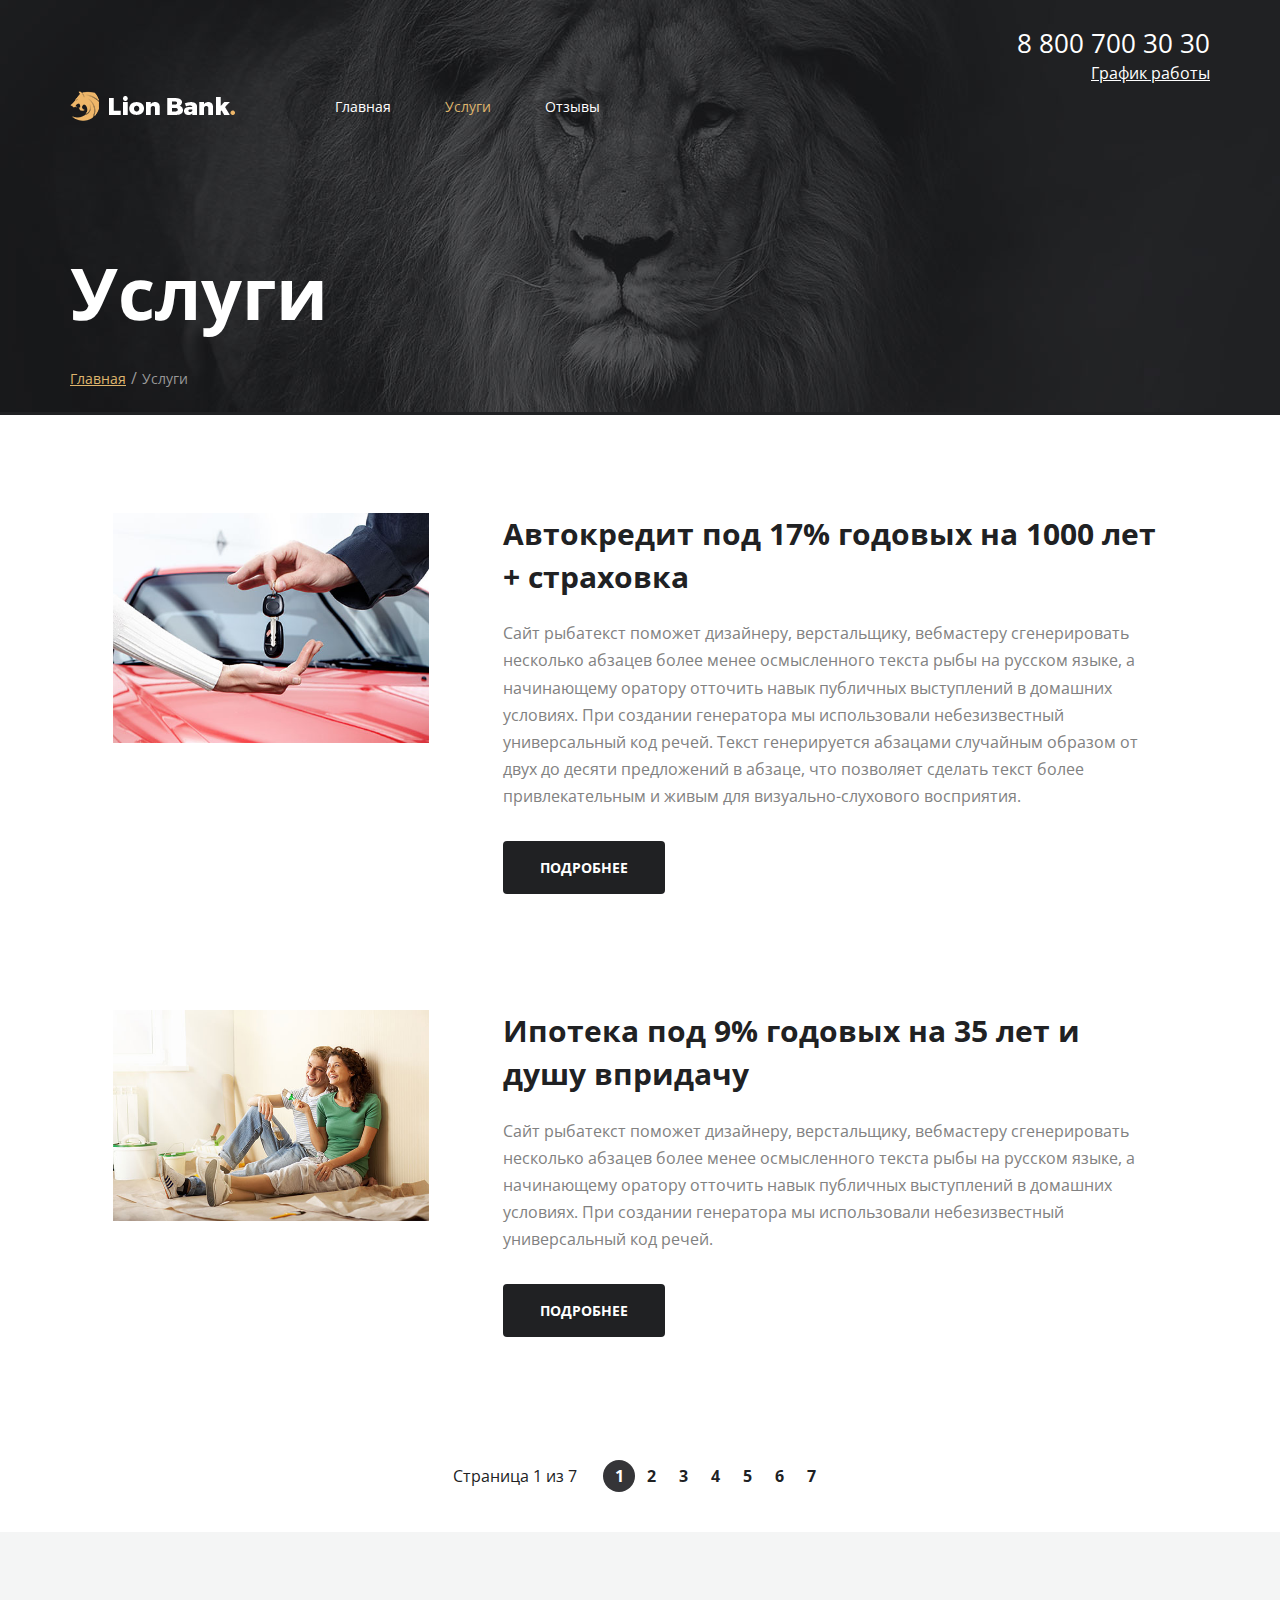
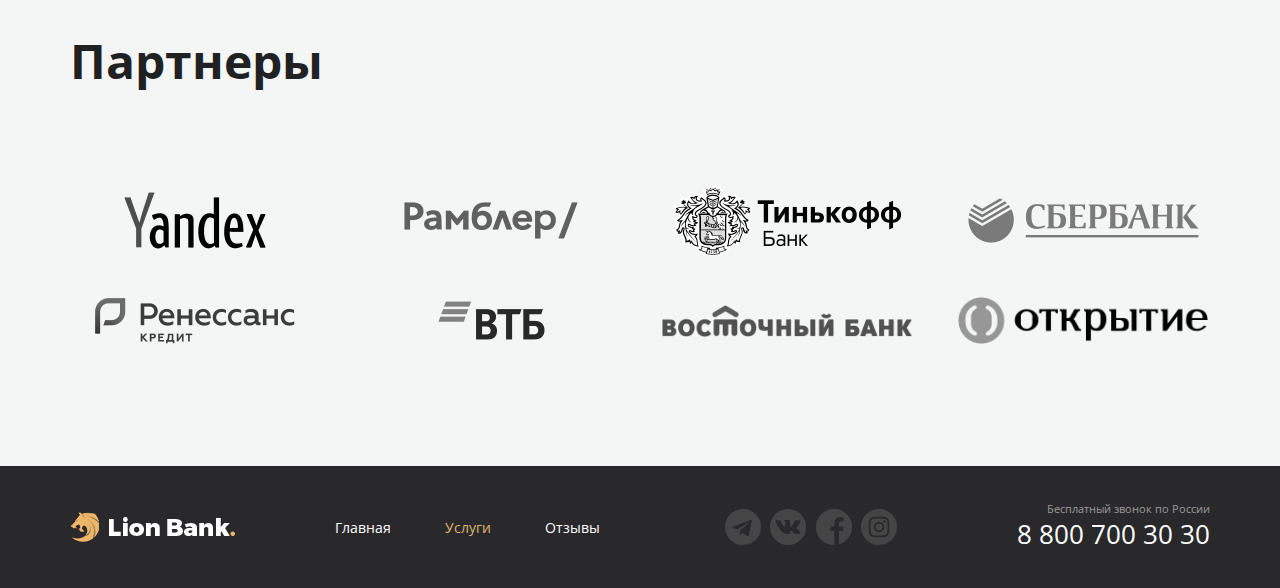
==== services.html @ 111468b6 "Add files via upload" ====
<!DOCTYPE html>
<html lang="ru">
<head>
  <meta charset="UTF-8">
  <meta name="viewport" content="width=1200, initial-scale=1.0">
  <link rel="stylesheet" href="./css/main.css">
  <title>Services</title>
</head>
<body>
  <div class="wrapper">
    <section class="top-line">
      <div class="container top-line__container">
        <header class="header top-line__header">
          <div class="header__col">
           <a href="/" class="logo">
             <img src="./images/logo.png" alt="lion bank logo" class="logo__img">
            </a>
            <nav class="menu">
              <ul class="menu__list">
                <li class="menu__item">
                 <a href="./main.html" class="menu__link">Главная</a>
                </li>
                <li class="menu__item menu__item--active">
                 <a href="./services.html" class="menu__link">Услуги</a>
                </li>
                <li class="menu__item">
                 <a href="./reviews.html" class="menu__link">Отзывы</a>
                </li>
              </ul>
            </nav>
          </div>
          <div class="header__col header__col--align--right">
           <address class="contacts">
             <a href="tel:+78007003030" class="contacts__phone">8 800 700 30 30</a>
             <div class="contact__dropdown-title">
              <a href="#" class=".contact__dropdown-link">
                График работы
              </a>
              <div class="contact__dropdown-menu">
                <div class="contact__dropdown-days">
                      пн-вс: 09:00 - 20:00
                      Обед: 14:00-14:30
                </div>
              </div>
            </div>
           </address>
          </div>
        </header>
        <h1 class="page-title">Услуги</h1>
        <nav class="breadcrumbs">
          <ul class="breadcrumbs__list">
            <li class="breadcrumbs__item">
              <a href="./main.html" class="breadcrumbs__link">Главная</a>
            </li>
            <li class="breadcrumbs__item breadcrumbs__item--active">
              <a href="./services.html" class="breadcrumbs__link">Услуги</a>
            </li>
          </ul>
        </nav>
      </div>
    </section>
    <main class="page-content">
      <div class="container">
        <ul class="services">
          <li class="services__item">
            <a href="#" class="service">
              <div class="service__img">
                <img src="./images/content/service/key.jpg" alt="key" class="service__img-elem">
              </div>
              <div class="service__content">
                <h2 class="service__title">
                  Автокредит под 17% годовых 
                  на 1000 лет + страховка
                </h2>
                <div class="service__desc">
                  <p>
                    Сайт рыбатекст поможет дизайнеру,
                    верстальщику, вебмастеру сгенерировать 
                    несколько абзацев более менее осмысленного 
                    текста рыбы на русском языке, а начинающему 
                    оратору отточить навык публичных выступлений в 
                    домашних условиях. При создании генератора мы 
                    использовали небезизвестный универсальный код речей. 
                    Текст генерируется абзацами случайным образом от двух 
                    до десяти предложений в абзаце, что позволяет сделать 
                    текст более привлекательным и живым для визуально-слухового 
                    восприятия.
                  </p>
                </div>
                <div class="btn btn--color--black service__btn">подробнее</div>
              </div>
            </a>
          </li>
          <li class="services__item">
            <a href="#" class="service">
              <div class="service__img">
                <img src="./images/content/service/couple.jpg" alt="couple" class="service__img-elem">
              </div>
              <div class="service__content">
                <h2 class="service__title">
                  Ипотека под 9% годовых
                  на 35 лет и душу впридачу
                </h2>
                <div class="service__desc">
                  <p>
                    Сайт рыбатекст поможет дизайнеру,
                    верстальщику, вебмастеру сгенерировать 
                    несколько абзацев более менее осмысленного 
                    текста рыбы на русском языке, а начинающему 
                    оратору отточить навык публичных выступлений в 
                    домашних условиях. При создании генератора мы 
                    использовали небезизвестный универсальный код речей.
                  </p>
                </div>
                <div class="btn btn--color--black service__btn">подробнее</div>
              </div>
            </a>
          </li>
        </ul>
        <div class="pager pager--theme--light">
          <div class="pager__display">
           Страница 1 из 7
          </div>
          <ul class="pager__list">
           <li class="pager__item pager__item--active"><a href="#" class="pager__link">1</a></li>
           <li class="pager__item"><a href="#" class="pager__link">2</a></li>
           <li class="pager__item"><a href="#" class="pager__link">3</a></li>
           <li class="pager__item"><a href="#" class="pager__link">4</a></li>
           <li class="pager__item"><a href="#" class="pager__link">5</a></li>
           <li class="pager__item"><a href="#" class="pager__link">6</a></li>
           <li class="pager__item"><a href="#" class="pager__link">7</a></li>
         </ul>
        </div>
      </div>
    </main>
    <section class="inner-section inner-section--bg--grey">
      <div class="container">
        <h2 class="inner-section__title">Партнеры</h2>
        <ul class="partners">
          <li class="partners__item">
            <a href="#" class="partners__link">
              <img src="./images/icons/partners/yandex.png" alt="yandex-logo">
            </a>
          </li>
          <li class="partners__item">
            <a href="#" class="partners__link">
              <img src="./images/icons/partners/rambler.png" alt="rambler-logo">
            </a>
          </li>
          <li class="partners__item">
            <a href="#" class="partners__link">
              <img src="./images/icons/partners/tinkoff.png" alt="tinkoff-logo">
            </a>
          </li>
          <li class="partners__item">
            <a href="#" class="partners__link">
              <img src="./images/icons/partners/sberbank.png" alt="sberbank-logo">
            </a>
          </li>
          <li class="partners__item">
            <a href="#" class="partners__link">
              <img src="./images/icons/partners/renessans.png" alt="renessans-logo">
            </a>
          </li>
          <li class="partners__item">
            <a href="#" class="partners__link">
              <img src="./images/icons/partners/vtb.png" alt="vtb-logo">
            </a>
          </li>
          <li class="partners__item">
            <a href="#" class="partners__link">
              <img src="./images/icons/partners/western.png" alt="western-logo">
            </a>
          </li>
          <li class="partners__item">
            <a href="#" class="partners__link">
              <img src="./images/icons/partners/openbank.png" alt="openbank-logo">
            </a>
          </li>
        </ul>
      </div>
    </section>
    <footer class="inner-footer">
      <div class="container inner-footer__container">
        <div class="footer">
          <div class="footer__col">
           <a href="/" class="logo">
             <img src="./images/logo.png" alt="lion bank logo" class="logo__img">
            </a>
            <nav class="menu">
              <ul class="menu__list">
                <li class="menu__item">
                 <a href="./main.html" class="menu__link">Главная</a>
                </li>
                <li class="menu__item menu__item--active">
                 <a href="./services.html" class="menu__link">Услуги</a>
                </li>
                <li class="menu__item">
                 <a href="./reviews.html" class="menu__link">Отзывы</a>
                </li>
              </ul>
            </nav>
          </div>
          <div class="footter__col footer__col--align--right">
           <ul class="socials">
             <li class="socials__item socials__item--icon--telegram">
               <a href="#" class="socials__link"></a>
             </li>
             <li class="socials__item socials__item--icon--vk">
              <a href="#" class="socials__link"></a>
            </li>
            <li class="socials__item socials__item--icon--fb">
              <a href="#" class="socials__link"></a>
            </li>
            <li class="socials__item socials__item--icon--insta">
              <a href="#" class="socials__link"></a>
            </li>
           </ul>
           <address class="contacts">
             <div class="contacts__desc">
              Бесплатный звонок по России
             </div>
             <a href="tel:+78007003030" class="contacts__phone">8 800 700 30 30</a>
           </address>
          </div>
        </div>
      </div>
    </footer>
  </div>
</body>
</html>
---- css/main.css ----
@import url('./layout/fonts.css');
@import url('./layout/normalize.css');
@import url('./layout/bases.css');
@import url('./blocks/header.css');
@import url('./blocks/offers.css');
@import url('./blocks/news.css');
@import url('./blocks/paginator.css');
@import url('./blocks/about.css');
@import url('./blocks/footer.css');
@import url('./blocks/main-content.css');
@import url('./blocks/partners.css');
@import url('./blocks/reviews.css');
@import url('./blocks/separator.css');
@import url('./blocks/form.css');
@import url('./blocks/animation.css');
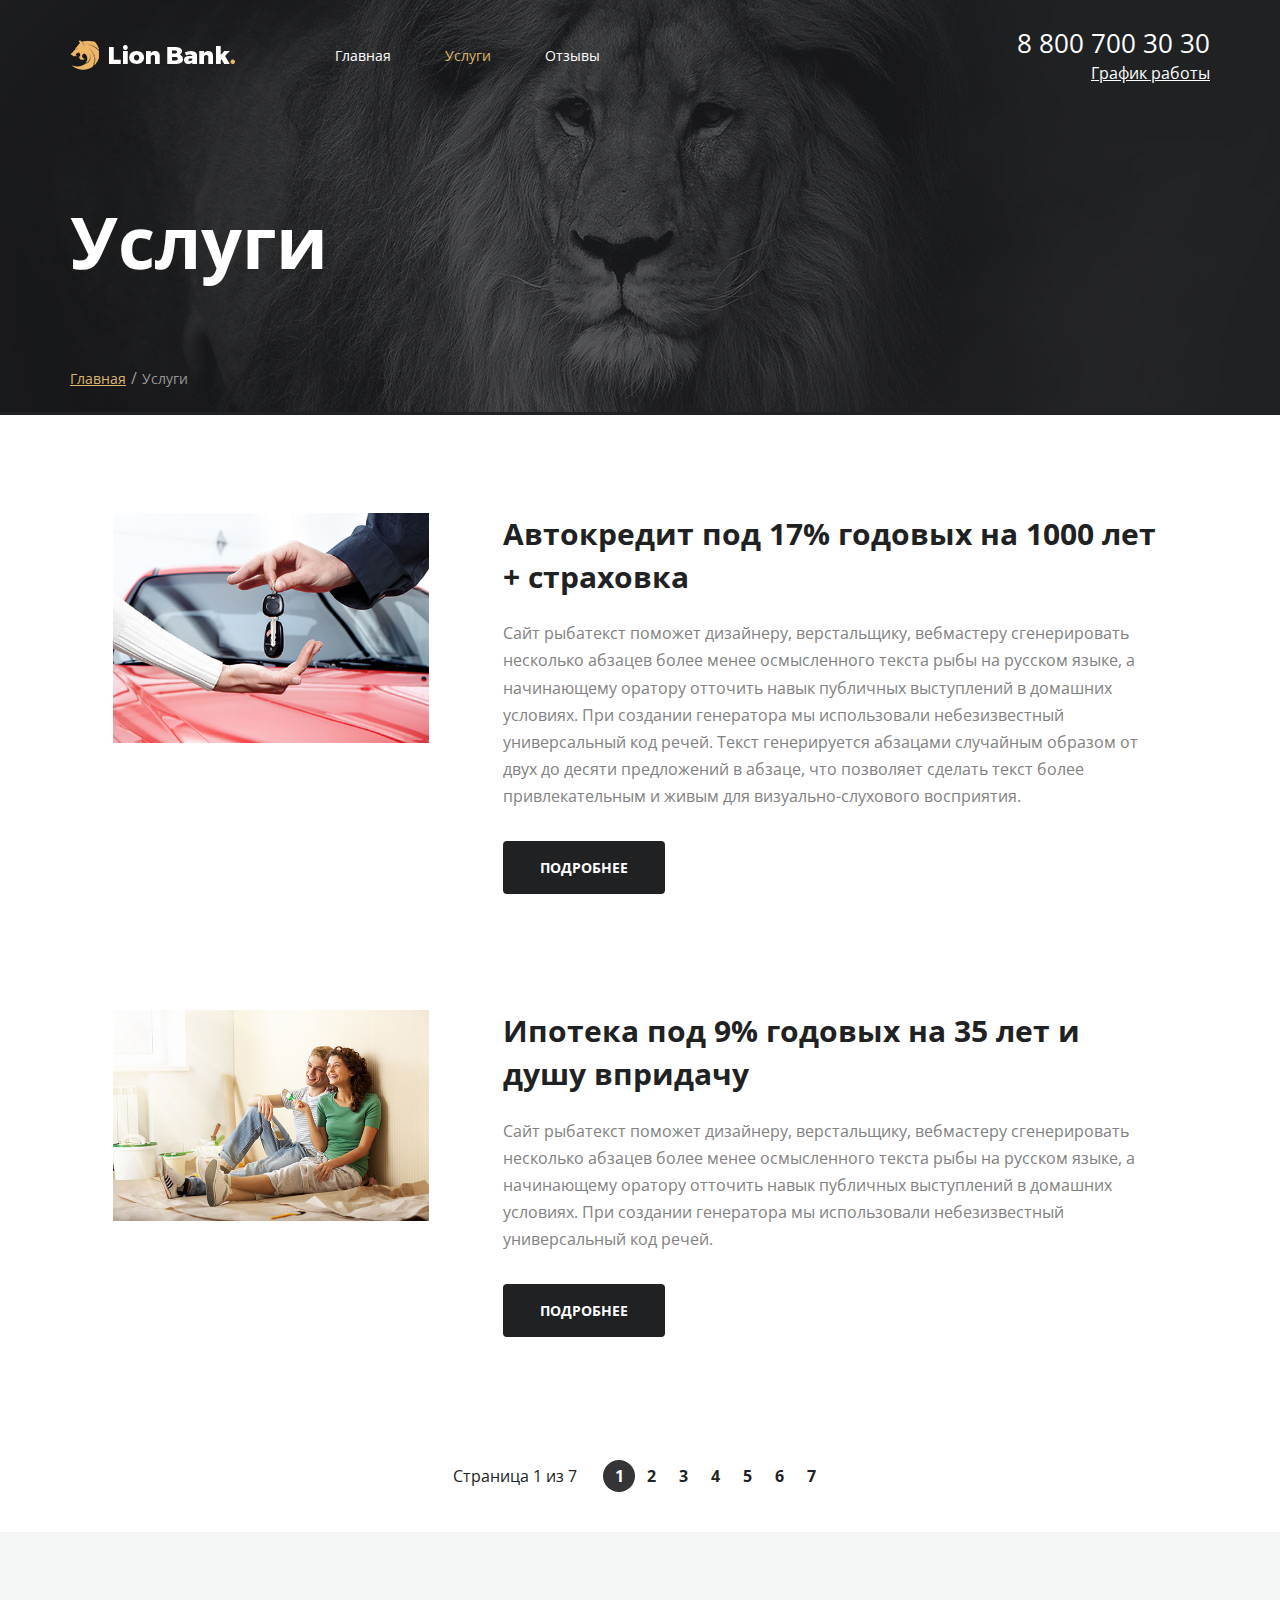
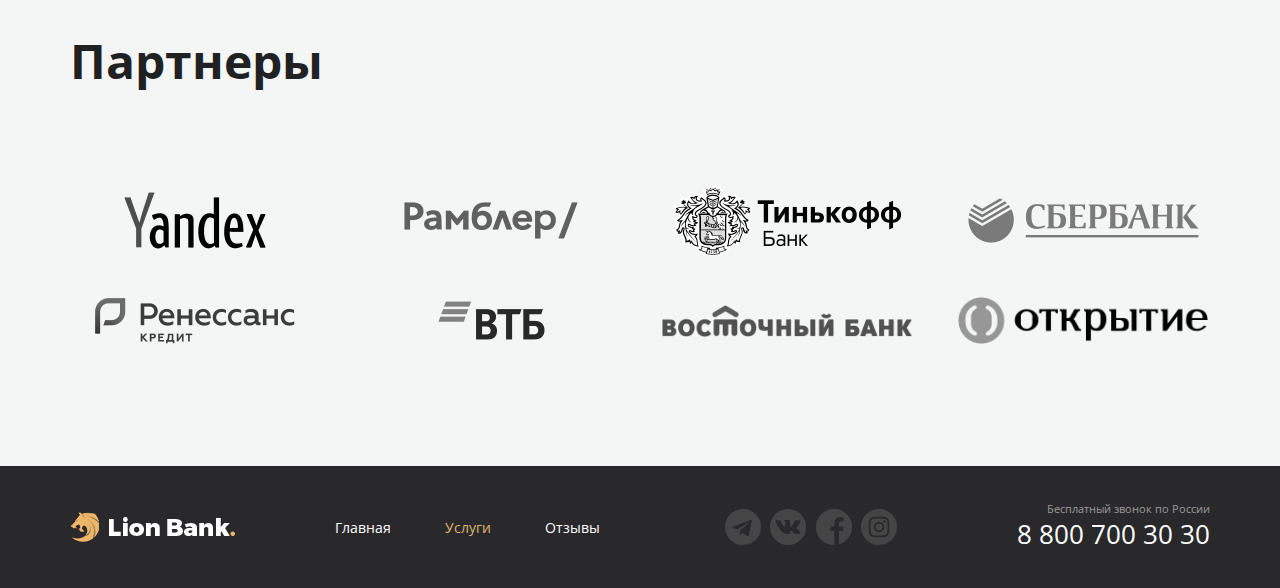
==== commit 45ba2c92: "Add files via upload" ====
--- a/services.html
+++ b/services.html
@@ -36,7 +36,7 @@
               <a href="#" class=".contact__dropdown-link">
                 График работы
               </a>
-              <div class="contact__dropdown-menu">
+              <div class="contact__dropdown-menu contact__dropdow-menu-drop">
                 <div class="contact__dropdown-days">
                       пн-вс: 09:00 - 20:00
                       Обед: 14:00-14:30
